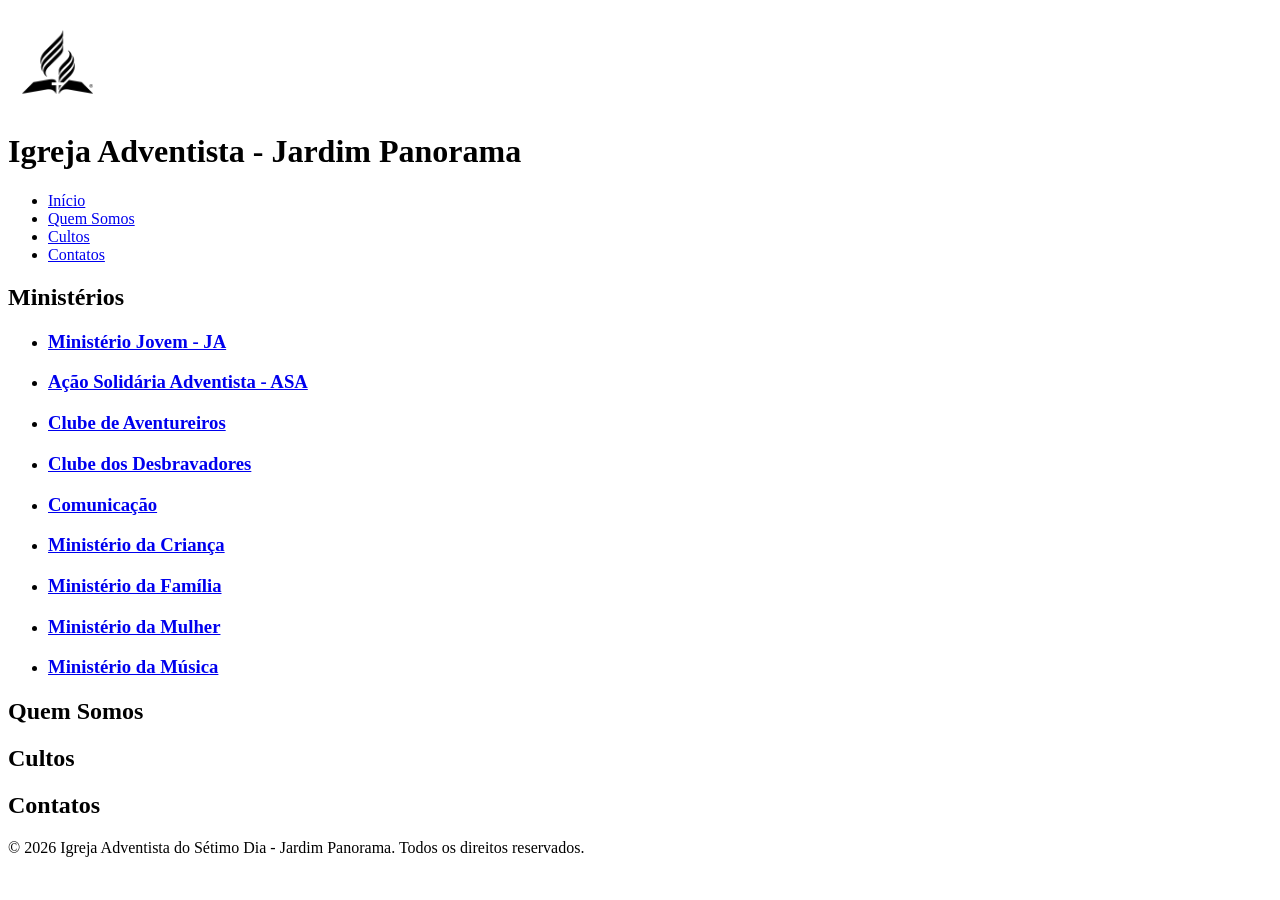
==== Inicio/index.html @ ad66a898 "criando uma nova cara pro site" ====
<!DOCTYPE html>
<html lang="pt-BR">

<head>
    <meta charset="UTF-8">
    <meta name="viewport" content="width=device-width, initial-scale=1.0">
    <title>IASD Jardim Panorama</title>
</head>

<body>
    <header>
        <div class="logo">
            <img src="img/logo/adventist-symbol--black.png" width="100" alt="logo-IASD">
        </div>
        <h1>Igreja Adventista - Jardim Panorama</h1>
        <nav>
            <ul>
                <li><a href="#inicio">Início</a></li>
                <li><a href="#quemsomos">Quem Somos</a></li>
                <li><a href="#cultos">Cultos</a></li>
                <li><a href="#contatos">Contatos</a></li>
            </ul>
        </nav>
    </header>
    <main>
        <section id="inicio">
            <h2>Ministérios</h2>
            <ul>
                <li>
                    <a href="jovens.html">
                        <h3>Ministério Jovem - JA</h3>
                    </a>
                </li>
                <li>
                    <a href="asa.html">
                        <h3>Ação Solidária Adventista - ASA</h3>
                    </a>
                </li>
                <li>
                    <a href="aventureiros.html">
                        <h3>Clube de Aventureiros</h3>
                    </a>
                </li>
                <li>
                    <a href="desbravadores.html">
                        <h3>Clube dos Desbravadores</h3>
                    </a>
                </li>
                <li>
                    <a href="comunicacao.html">
                        <h3>Comunicação</h3>
                    </a>
                </li>
                <li>
                    <a href="crianca.html">
                        <h3>Ministério da Criança</h3>
                    </a>
                </li>
                <li>
                    <a href="familia.html">
                        <h3>Ministério da Família</h3>
                    </a>
                </li>
                <li>
                    <a href="mulher.html">
                        <h3>Ministério da Mulher</h3>
                    </a>
                </li>
                <li>
                    <a href="musica.html">
                        <h3>Ministério da Música</h3>
                    </a>
                </li>
            </ul>
        </section>
        <section id="quemsomos">
            <h2>Quem Somos</h2>
        </section>
        <section id="cultos">
            <h2>Cultos</h2>
        </section>
        <section id="contatos">
            <h2>Contatos</h2>
        </section>
    </main>
    <footer>
        <p>&copy; 2026 Igreja Adventista do Sétimo Dia - Jardim Panorama. Todos os direitos reservados.</p>
    </footer>
</body>

</html>
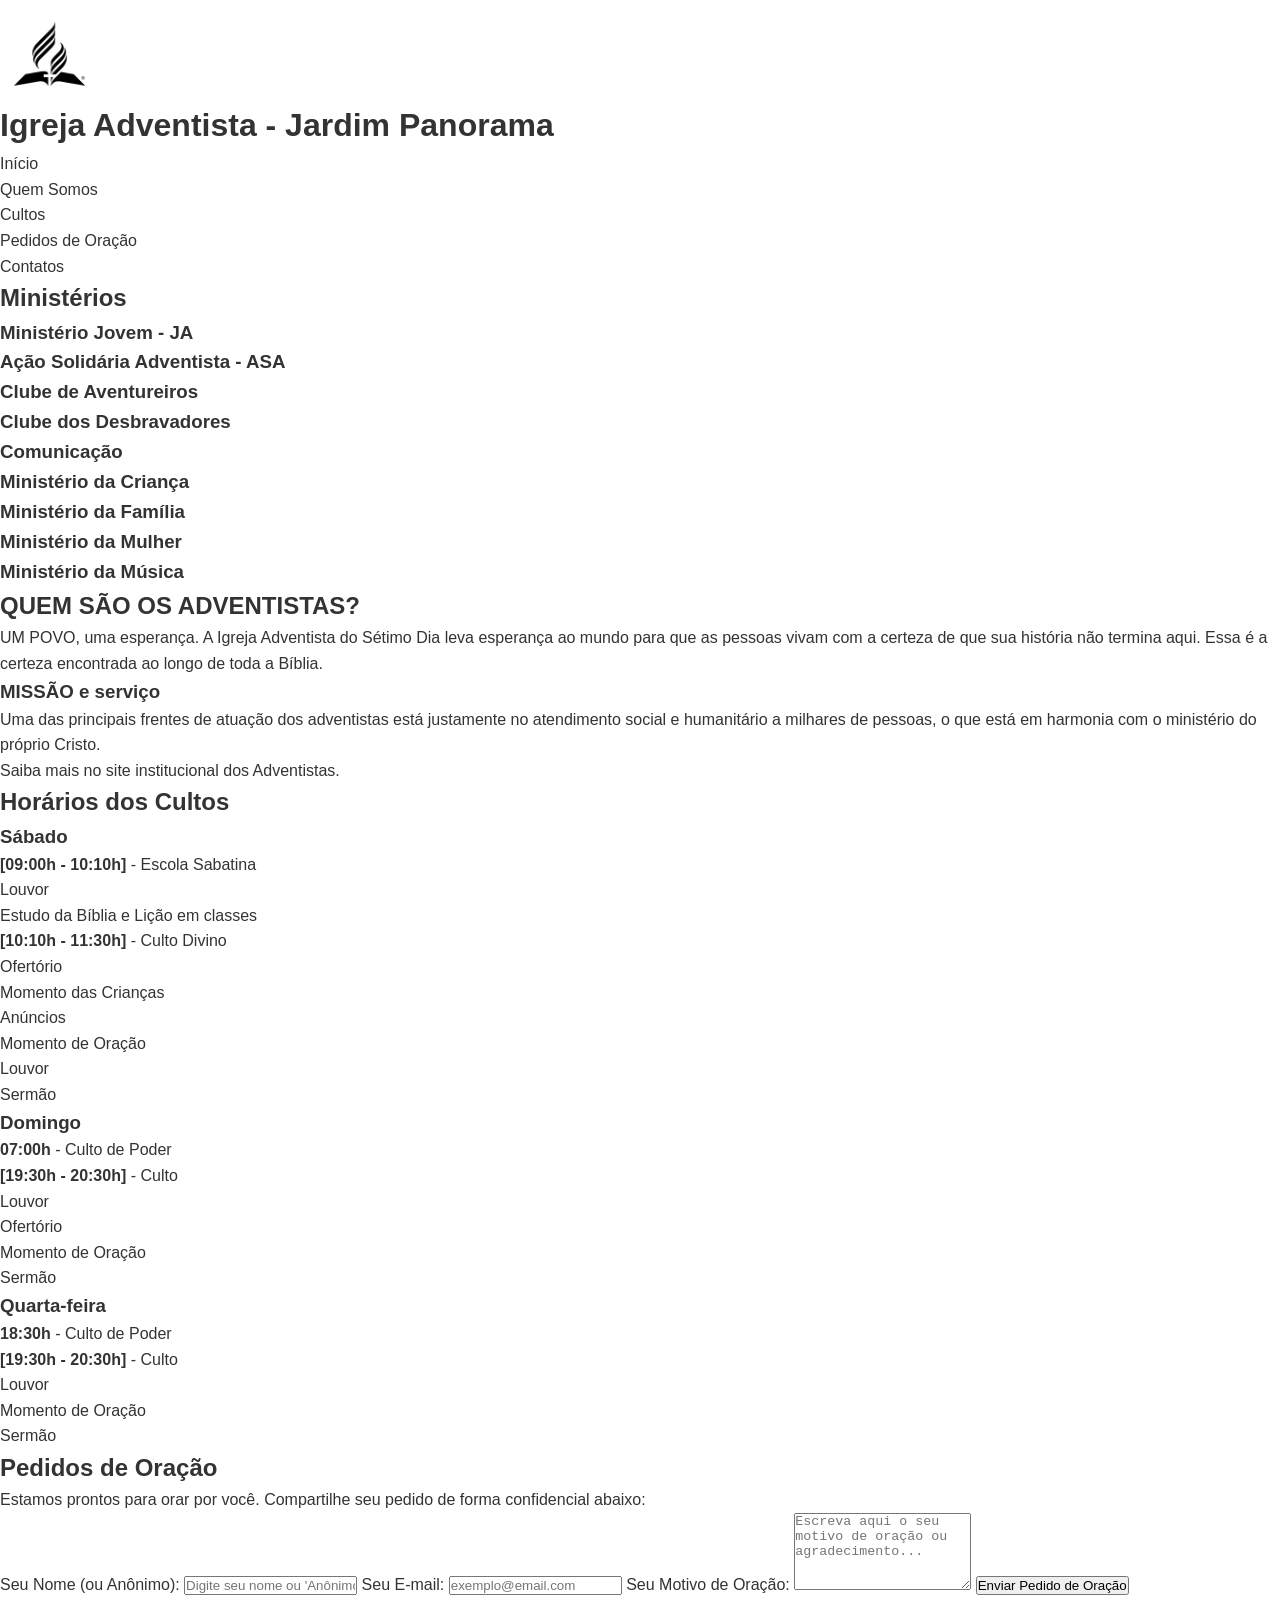
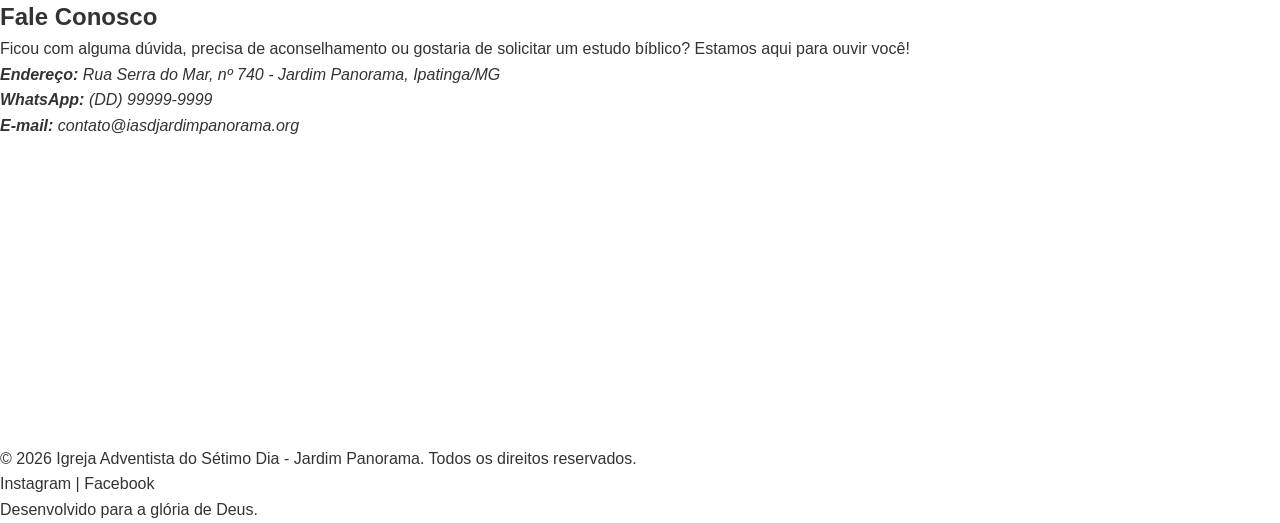
==== commit 73ad302b: "atualizando estrutura html e adicionando css" ====
--- a/Inicio/index.html
+++ b/Inicio/index.html
@@ -5,6 +5,8 @@
     <meta charset="UTF-8">
     <meta name="viewport" content="width=device-width, initial-scale=1.0">
     <title>IASD Jardim Panorama</title>
+
+    <link rel="stylesheet" href="style.css">
 </head>
 
 <body>
@@ -18,6 +20,7 @@
                 <li><a href="#inicio">Início</a></li>
                 <li><a href="#quemsomos">Quem Somos</a></li>
                 <li><a href="#cultos">Cultos</a></li>
+                <li><a href="#oracao">Pedidos de Oração</a></li>
                 <li><a href="#contatos">Contatos</a></li>
             </ul>
         </nav>
@@ -74,17 +77,98 @@
             </ul>
         </section>
         <section id="quemsomos">
-            <h2>Quem Somos</h2>
+            <h2>QUEM SÃO OS ADVENTISTAS?</h2>
+            <p>UM POVO, uma esperança. A Igreja Adventista do Sétimo Dia leva esperança ao mundo para que as pessoas vivam com a certeza de que sua história não termina aqui. Essa é a certeza encontrada ao longo de toda a Bíblia.</p>
+
+            <h3>MISSÃO e serviço</h3>
+            <p>Uma das principais frentes de atuação dos adventistas está justamente no atendimento social e humanitário a milhares de pessoas, o que está em harmonia com o ministério do próprio Cristo.</p>
+
+            <p>Saiba mais no <a href="https://institucional.adventistas.org/pt/" target="_blank" rel="external">site institucional dos Adventistas</a>.</p>
         </section>
         <section id="cultos">
-            <h2>Cultos</h2>
+            <h2>Horários dos Cultos</h2>
+            <div>
+                <article>
+                    <h3>Sábado</h3>
+                    <p><strong>[09:00h - 10:10h]</strong> - Escola Sabatina</p>
+                    <ul>
+                        <li>Louvor</li>
+                        <li>Estudo da Bíblia e Lição em classes</li>
+                    </ul>
+                    <p><strong>[10:10h - 11:30h]</strong> - Culto Divino</p>
+                    <ul>
+                        <li>Ofertório</li>
+                        <li>Momento das Crianças</li>
+                        <li>Anúncios</li>
+                        <li>Momento de Oração</li>
+                        <li>Louvor</li>
+                        <li>Sermão</li>
+                    </ul>
+                </article>
+
+                <article>
+                    <h3>Domingo</h3>
+                    <p><strong>07:00h</strong> - Culto de Poder</p>
+                    <p><strong>[19:30h - 20:30h]</strong> - Culto</p>
+                    <ul>
+                        <li>Louvor</li>
+                        <li>Ofertório</li>
+                        <li>Momento de Oração</li>
+                        <li>Sermão</li>
+                    </ul>
+                </article>
+
+                <article>
+                    <h3>Quarta-feira</h3>
+                    <p><strong>18:30h</strong> - Culto de Poder</p>
+                    <p><strong>[19:30h - 20:30h]</strong> - Culto</p>
+                    <ul>
+                        <li>Louvor</li>
+                        <li>Momento de Oração</li>
+                        <li>Sermão</li>
+                    </ul>
+                </article>
+            </div>
+        </section>
+        <section id="oracao">
+            <h2>Pedidos de Oração</h2>
+            <p>Estamos prontos para orar por você. Compartilhe seu pedido de forma confidencial abaixo:</p>
+
+            <form action="#" method="POST">
+                <label for="txtnome-oracao">Seu Nome (ou Anônimo):</label>
+                <input type="text" id="txtnome-oracao" name="nome_oracao" placeholder="Digite seu nome ou 'Anônimo'" required minlength="3">
+
+                <label for="txtemail-oracao">Seu E-mail:</label>
+                <input type="email" id="txtemail-oracao" name="email_oracao" placeholder="exemplo@email.com" required>
+
+                <label for="txtpedido-oracao">Seu Motivo de Oração:</label>
+                <textarea id="txtpedido-oracao" name="pedido_oracao" rows="5" placeholder="Escreva aqui o seu motivo de oração ou agradecimento..." required minlength="10" maxlength="600"></textarea>
+
+                <button type="submit">Enviar Pedido de Oração</button>
+            </form>
         </section>
         <section id="contatos">
-            <h2>Contatos</h2>
+            <h2>Fale Conosco</h2>
+            <p>Ficou com alguma dúvida, precisa de aconselhamento ou gostaria de solicitar um estudo bíblico? Estamos aqui para ouvir você!</p>
+
+            <address>
+                <p><strong>Endereço:</strong> Rua Serra do Mar, nº 740 - Jardim Panorama, Ipatinga/MG</p>
+                <p><strong>WhatsApp:</strong> <a href="https://wa.me/55DD999999999" target="_blank" rel="external">(DD) 99999-9999</a></p>
+                <p><strong>E-mail:</strong> <a href="mailto:contato@iasdjardimpanorama.org">contato@iasdjardimpanorama.org</a></p>
+            </address>
+
+            <iframe src="https://www.google.com/maps/embed?pb=!1m18!1m12!1m3!1d3110.324055935478!2d-42.538182299999995!3d-19.465141799999998!2m3!1f0!2f0!3f0!3m2!1i1024!2i768!4f13.1!3m3!1m2!1s0xb00030f2622ef1%3A0x47d5bcfa7929675f!2sR.%20Serra%20do%20Mar%2C%20740%20-%20Jardim%20Panorama%2C%20Ipatinga%20-%20MG%2C%2035164-238!5e1!3m2!1spt-BR!2sbr!4v1780617467618!5m2!1spt-BR!2sbr" width="100%" height="300" style="border:0;" allowfullscreen="" loading="lazy" referrerpolicy="no-referrer-when-downgrade"></iframe>
         </section>
     </main>
     <footer>
         <p>&copy; 2026 Igreja Adventista do Sétimo Dia - Jardim Panorama. Todos os direitos reservados.</p>
+        
+        <div class="redes-sociais-footer">
+            <a href="https://www.instagram.com/jardimpanoramaiasd?utm_source=ig_web_button_share_sheet&igsh=ZDNlZDc0MzIxNw==" target="_blank" rel="external">Instagram</a> | 
+            <a href="https://www.facebook.com/share/1EHcf79icA/" target="_blank" rel="external">Facebook</a>
+        </div>
+
+        <p class="creditos">Desenvolvido para a glória de Deus.</p>
     </footer>
 </body>
 
--- a/Inicio/style.css
+++ b/Inicio/style.css
@@ -0,0 +1,40 @@
+
+/* reset global e config base */
+
+/* O asterisco (*) seleciona TODOS os elementos da página */
+* {
+    margin: 0; /* Tira todas as margens externas padrão */
+    padding: 0; /* Tira todos os espaçamentos internos padrão */
+    box-sizing: border-box; /* A regra mágica do CSS moderno */
+}
+
+/* Configuração base do corpo da página */
+body {
+    /* Define uma fonte limpa e sem serifa padrão*/
+    font-family: Arial, Helvetica, sans-serif; 
+    
+    /* Espaçamento agradável entre as linhas de texto para facilitar a leitura */
+    line-height: 1.6; 
+    
+    /* Cor de fundo padrão (branco) e cor do texto (cinza escuro, mais suave que o preto puro) */
+    background-color: #ffffff;
+    color: #333333;
+}
+
+/* Garante que nenhuma imagem vaze para fora da tela no celular */
+img {
+    max-width: 100%;
+    height: auto;
+    display: block;
+}
+
+/* Tira o sublinhado feio padrão dos links e define a cor herdada */
+a {
+    text-decoration: none;
+    color: inherit;
+}
+
+/* Tira as bolinhas padrão das listas que vamos usar como menus ou botões */
+ul {
+    list-style: none;
+}
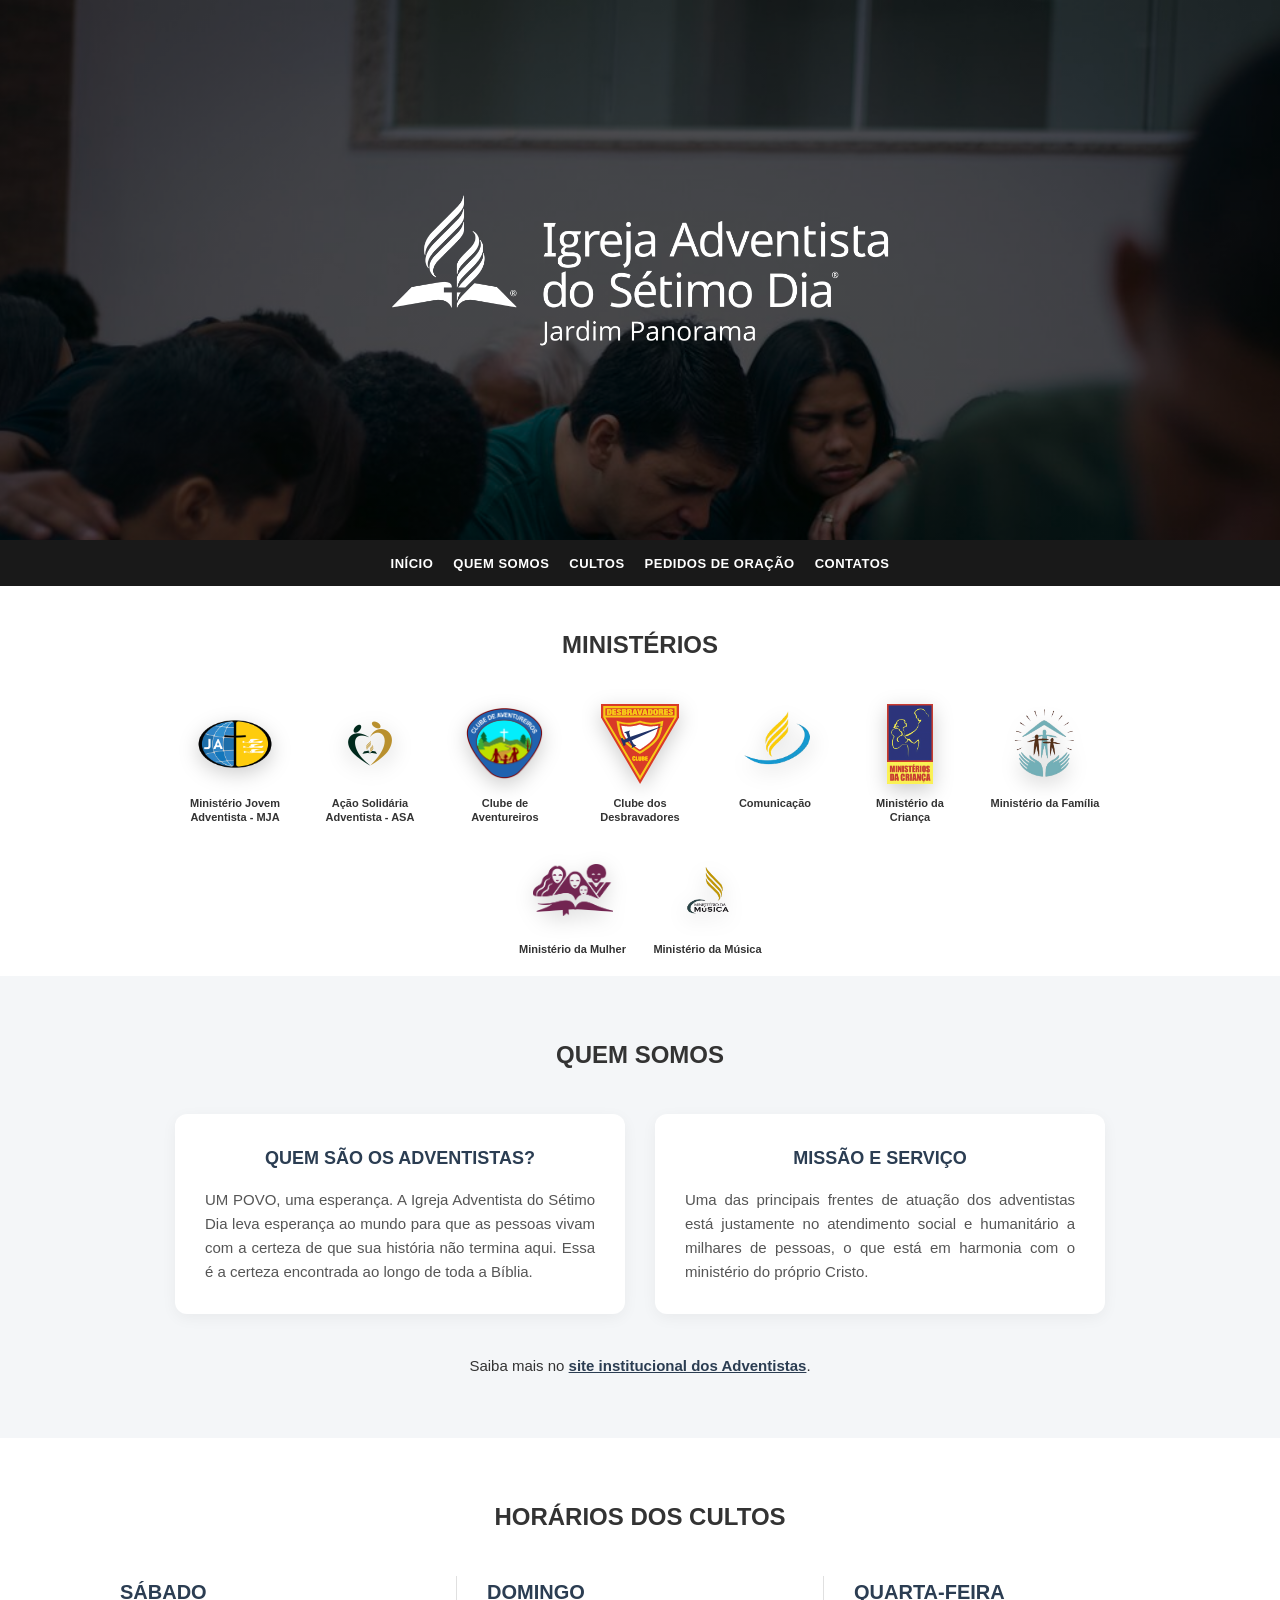
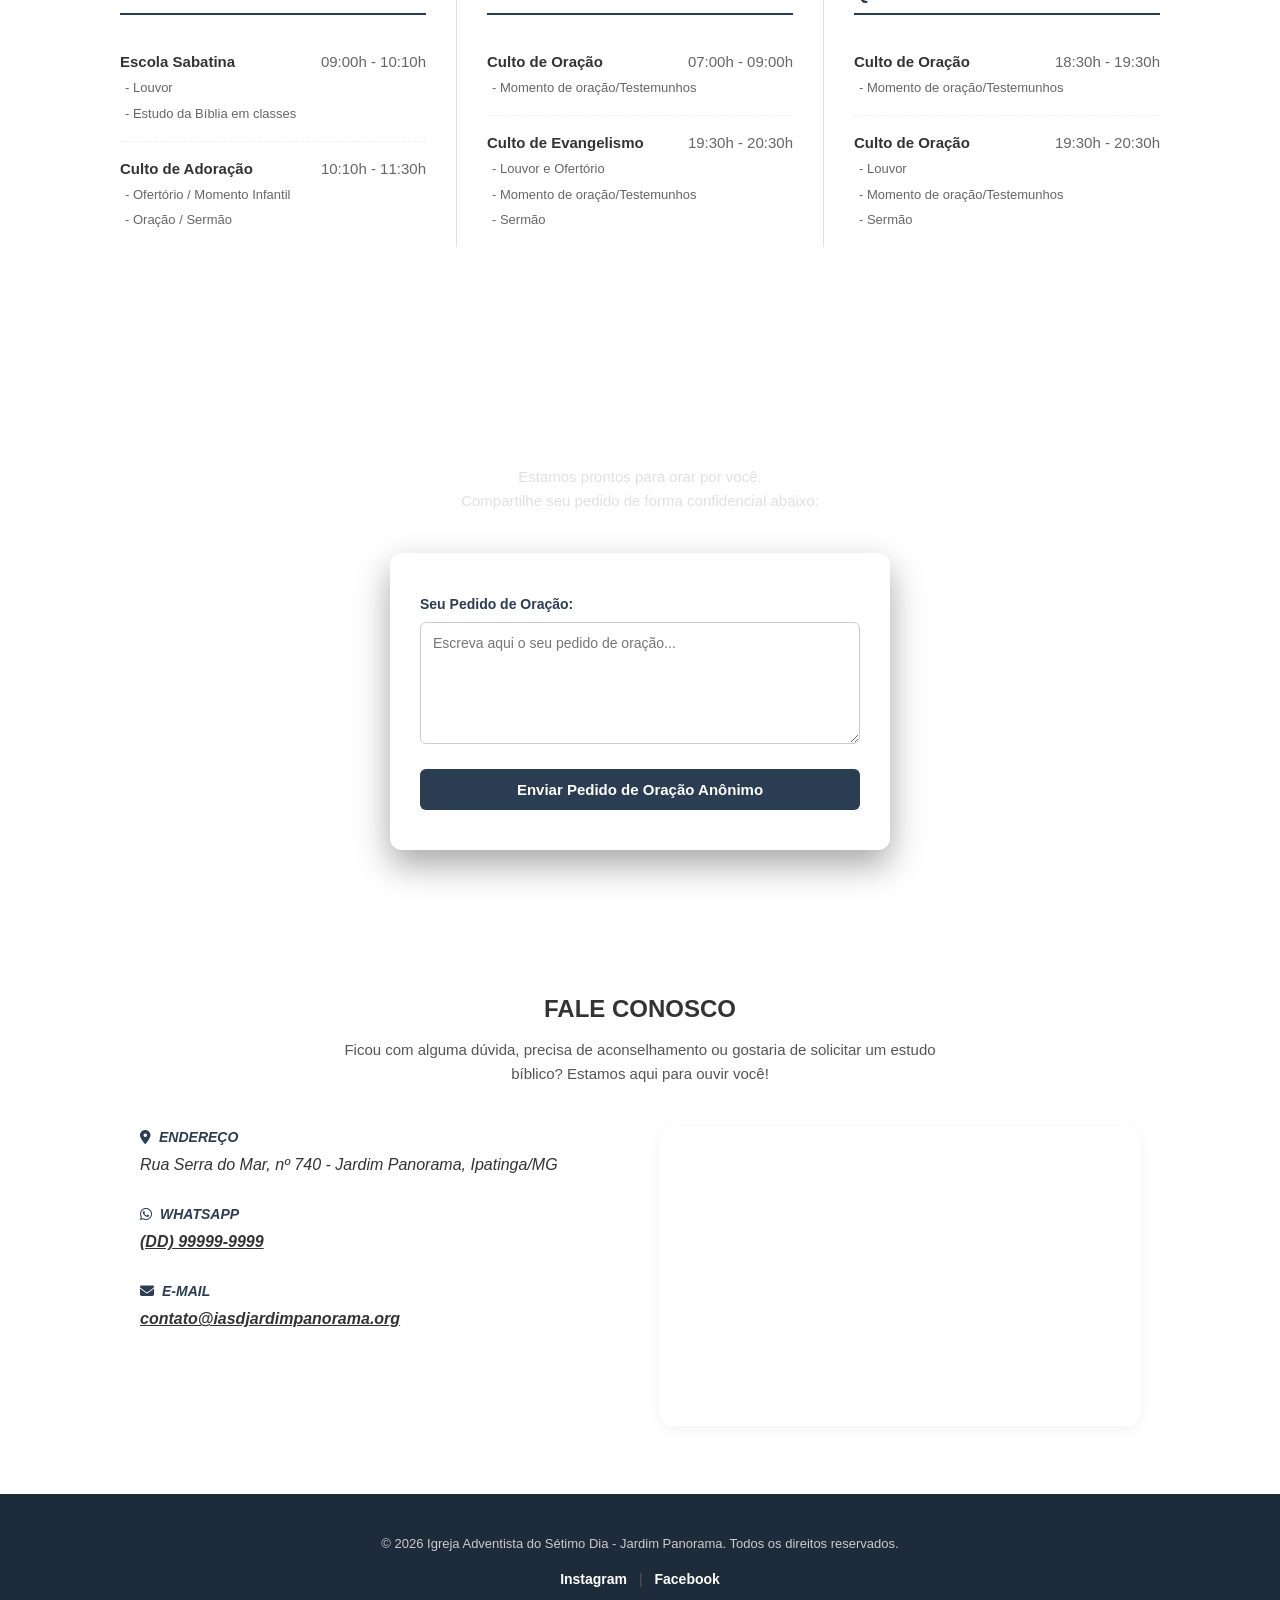
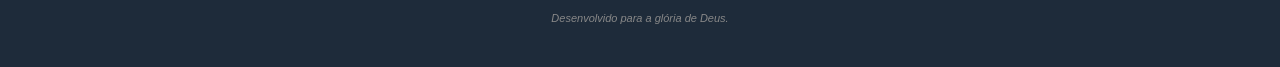
==== commit d34ddcde: "Finalizando pagina inicial" ====
--- a/Inicio/index.html
+++ b/Inicio/index.html
@@ -5,163 +5,249 @@
     <meta charset="UTF-8">
     <meta name="viewport" content="width=device-width, initial-scale=1.0">
     <title>IASD Jardim Panorama</title>
-
+    <link rel="icon" type="image/x-icon" href="img/logo/favicon.ico">
+
+    <link rel="stylesheet" href="https://cdnjs.cloudflare.com/ajax/libs/font-awesome/6.5.1/css/all.min.css">
+    
     <link rel="stylesheet" href="style.css">
 </head>
 
 <body>
     <header>
         <div class="logo">
-            <img src="img/logo/adventist-symbol--black.png" width="100" alt="logo-IASD">
+            <img src="img/logo/logo.png" width="500" alt="logo-IASD">
         </div>
-        <h1>Igreja Adventista - Jardim Panorama</h1>
-        <nav>
-            <ul>
-                <li><a href="#inicio">Início</a></li>
-                <li><a href="#quemsomos">Quem Somos</a></li>
-                <li><a href="#cultos">Cultos</a></li>
-                <li><a href="#oracao">Pedidos de Oração</a></li>
-                <li><a href="#contatos">Contatos</a></li>
-            </ul>
-        </nav>
+        <!-- <h1>Igreja Adventista - Jardim Panorama</h1> -->
     </header>
+
+    <nav>
+        <ul>
+            <li><a href="#inicio">Início</a></li>
+            <li><a href="#quemsomos">Quem Somos</a></li>
+            <li><a href="#cultos">Cultos</a></li>
+            <li><a href="#oracao">Pedidos de Oração</a></li>
+            <li><a href="#contatos">Contatos</a></li>
+        </ul>
+    </nav>
+
     <main>
         <section id="inicio">
             <h2>Ministérios</h2>
             <ul>
                 <li>
-                    <a href="jovens.html">
-                        <h3>Ministério Jovem - JA</h3>
-                    </a>
-                </li>
-                <li>
-                    <a href="asa.html">
+                    <a href="emBreve.html">
+                        <img src="img/botoes/JA.png" alt="MJA">
+                        <h3>Ministério Jovem Adventista - MJA</h3>
+                    </a>
+                </li>
+                <li>
+                    <a href="emBreve.html">
+                        <img src="img/botoes/ASA.png" alt="ASA">
                         <h3>Ação Solidária Adventista - ASA</h3>
                     </a>
                 </li>
                 <li>
-                    <a href="aventureiros.html">
+                    <a href="emBreve.html">
+                        <img src="img/botoes/AVT.png" alt="Clube de Aventureiros">
                         <h3>Clube de Aventureiros</h3>
                     </a>
                 </li>
                 <li>
-                    <a href="desbravadores.html">
+                    <a href="emBreve.html">
+                        <img src="img/botoes/DBV.svg" alt="Clube dos Desbravadores">
                         <h3>Clube dos Desbravadores</h3>
                     </a>
                 </li>
                 <li>
-                    <a href="comunicacao.html">
+                    <a href="emBreve.html">
+                        <img src="img/botoes/cominicacao.png" alt="Comunicação">
                         <h3>Comunicação</h3>
                     </a>
                 </li>
                 <li>
-                    <a href="crianca.html">
+                    <a href="emBreve.html">
+                        <img src="img/botoes/MC.jpg" alt="Ministério da Criança">
                         <h3>Ministério da Criança</h3>
                     </a>
                 </li>
                 <li>
-                    <a href="familia.html">
+                    <a href="emBreve.html">
+                        <img src="img/botoes/logo-familia.png" alt="Ministério da Família">
                         <h3>Ministério da Família</h3>
                     </a>
                 </li>
                 <li>
-                    <a href="mulher.html">
+                    <a href="emBreve.html">
+                        <img src="img/botoes/MM.png" alt="Ministério da Mulher">
                         <h3>Ministério da Mulher</h3>
                     </a>
                 </li>
                 <li>
-                    <a href="musica.html">
+                    <a href="emBreve.html">
+                        <img src="img/botoes/MMu.png" alt="Ministério da Música">
                         <h3>Ministério da Música</h3>
                     </a>
                 </li>
             </ul>
         </section>
+
         <section id="quemsomos">
-            <h2>QUEM SÃO OS ADVENTISTAS?</h2>
-            <p>UM POVO, uma esperança. A Igreja Adventista do Sétimo Dia leva esperança ao mundo para que as pessoas vivam com a certeza de que sua história não termina aqui. Essa é a certeza encontrada ao longo de toda a Bíblia.</p>
-
-            <h3>MISSÃO e serviço</h3>
-            <p>Uma das principais frentes de atuação dos adventistas está justamente no atendimento social e humanitário a milhares de pessoas, o que está em harmonia com o ministério do próprio Cristo.</p>
-
-            <p>Saiba mais no <a href="https://institucional.adventistas.org/pt/" target="_blank" rel="external">site institucional dos Adventistas</a>.</p>
-        </section>
+            <h2>Quem Somos</h2>
+            
+            <div class="container-cards">
+                <article class="card">
+                    <h3>QUEM SÃO OS ADVENTISTAS?</h3>
+                    <p>UM POVO, uma esperança. A Igreja Adventista do Sétimo Dia leva esperança ao mundo para que as pessoas vivam com a certeza de que sua história não termina aqui. Essa é a certeza encontrada ao longo de toda a Bíblia.</p>
+                </article>
+
+                <article class="card">
+                    <h3>MISSÃO E SERVIÇO</h3>
+                    <p>Uma das principais frentes de atuação dos adventistas está justamente no atendimento social e humanitário a milhares de pessoas, o que está em harmonia com o ministério do próprio Cristo.</p>
+                </article>
+            </div>
+
+            <p class="link-saber-mais">Saiba mais no <a href="https://institucional.adventistas.org/pt/" target="_blank" rel="external">site institucional dos Adventistas</a>.</p>
+        </section>
+
         <section id="cultos">
             <h2>Horários dos Cultos</h2>
-            <div>
-                <article>
+            <div class="grade-cultos">
+                
+                <article class="dia-culto">
                     <h3>Sábado</h3>
-                    <p><strong>[09:00h - 10:10h]</strong> - Escola Sabatina</p>
-                    <ul>
-                        <li>Louvor</li>
-                        <li>Estudo da Bíblia e Lição em classes</li>
-                    </ul>
-                    <p><strong>[10:10h - 11:30h]</strong> - Culto Divino</p>
-                    <ul>
-                        <li>Ofertório</li>
-                        <li>Momento das Crianças</li>
-                        <li>Anúncios</li>
-                        <li>Momento de Oração</li>
-                        <li>Louvor</li>
-                        <li>Sermão</li>
-                    </ul>
-                </article>
-
-                <article>
+                    <table>
+                        <tr class="linha-topo">
+                            <td><strong>Escola Sabatina</strong></td>
+                            <td class="txt-hora">09:00h - 10:10h</td>
+                        </tr>
+                        <tr class="linha-lista">
+                            <td colspan="2">
+                                <span class="detalhe">- Louvor</span><br>
+                                <span class="detalhe">- Estudo da Bíblia em classes</span>
+                            </td>
+                        </tr>
+
+                        <tr class="linha-topo">
+                            <td><strong>Culto de Adoração</strong></td>
+                            <td class="txt-hora">10:10h - 11:30h</td>
+                        </tr>
+                        <tr class="linha-lista">
+                            <td colspan="2">
+                                <span class="detalhe">- Ofertório / Momento Infantil</span><br>
+                                <span class="detalhe">- Oração / Sermão</span>
+                            </td>
+                        </tr>
+                    </table>
+                </article>
+
+                <article class="dia-culto">
                     <h3>Domingo</h3>
-                    <p><strong>07:00h</strong> - Culto de Poder</p>
-                    <p><strong>[19:30h - 20:30h]</strong> - Culto</p>
-                    <ul>
-                        <li>Louvor</li>
-                        <li>Ofertório</li>
-                        <li>Momento de Oração</li>
-                        <li>Sermão</li>
-                    </ul>
-                </article>
-
-                <article>
+                    <table>
+                        <tr class="linha-topo">
+                            <td><strong>Culto de Oração</strong></td>
+                            <td class="txt-hora">07:00h - 09:00h</td>
+                        </tr>
+                        <tr class="linha-lista">
+                            <td colspan="2">
+                                <span class="detalhe">- Momento de oração/Testemunhos</span>
+                            </td>
+                        </tr>
+
+                        <tr class="linha-topo">
+                            <td><strong>Culto de Evangelismo</strong></td>
+                            <td class="txt-hora">19:30h - 20:30h</td>
+                        </tr>
+                        <tr class="linha-lista">
+                            <td colspan="2">
+                                <span class="detalhe">- Louvor e Ofertório</span><br>
+                                <span class="detalhe">- Momento de oração/Testemunhos</span><br>
+                                <span class="detalhe">- Sermão</span>
+                            </td>
+                        </tr>
+                    </table>
+                </article>
+
+                <article class="dia-culto">
                     <h3>Quarta-feira</h3>
-                    <p><strong>18:30h</strong> - Culto de Poder</p>
-                    <p><strong>[19:30h - 20:30h]</strong> - Culto</p>
-                    <ul>
-                        <li>Louvor</li>
-                        <li>Momento de Oração</li>
-                        <li>Sermão</li>
-                    </ul>
-                </article>
+                    <table>
+                        <tr class="linha-topo">
+                            <td><strong>Culto de Oração</strong></td>
+                            <td class="txt-hora">18:30h - 19:30h</td>
+                        </tr>
+                        <tr class="linha-lista">
+                            <td colspan="2">
+                                <span class="detalhe">- Momento de oração/Testemunhos</span>
+                            </td>
+                        </tr>
+
+                        <tr class="linha-topo">
+                            <td><strong>Culto de Oração</strong></td>
+                            <td class="txt-hora">19:30h - 20:30h</td>
+                        </tr>
+                        <tr class="linha-lista">
+                            <td colspan="2">
+                                <span class="detalhe">- Louvor</span><br>
+                                <span class="detalhe">- Momento de oração/Testemunhos</span><br>
+                                <span class="detalhe">- Sermão</span>
+                            </td>
+                        </tr>
+                    </table>
+                </article>
+
             </div>
         </section>
+
         <section id="oracao">
             <h2>Pedidos de Oração</h2>
-            <p>Estamos prontos para orar por você. Compartilhe seu pedido de forma confidencial abaixo:</p>
-
-            <form action="#" method="POST">
-                <label for="txtnome-oracao">Seu Nome (ou Anônimo):</label>
-                <input type="text" id="txtnome-oracao" name="nome_oracao" placeholder="Digite seu nome ou 'Anônimo'" required minlength="3">
-
-                <label for="txtemail-oracao">Seu E-mail:</label>
-                <input type="email" id="txtemail-oracao" name="email_oracao" placeholder="exemplo@email.com" required>
-
-                <label for="txtpedido-oracao">Seu Motivo de Oração:</label>
-                <textarea id="txtpedido-oracao" name="pedido_oracao" rows="5" placeholder="Escreva aqui o seu motivo de oração ou agradecimento..." required minlength="10" maxlength="600"></textarea>
-
-                <button type="submit">Enviar Pedido de Oração</button>
+            <p>Estamos prontos para orar por você. 
+                <br>Compartilhe seu pedido de forma confidencial abaixo:<p>
+
+            <form action="https://formspree.io/f/seu_codigo_aqui" method="POST">
+                
+                <input type="hidden" name="_subject" value="Novo Pedido de Oração - IASD Jardim Panorama">
+
+                <label for="txtpedido-oracao">Seu Pedido de Oração:</label>
+                <textarea id="txtpedido-oracao" name="pedido_oracao" rows="6" placeholder="Escreva aqui o seu pedido de oração..." required minlength="10" maxlength="1000"></textarea>
+
+                <button type="submit">Enviar Pedido de Oração Anônimo</button>
             </form>
         </section>
+
         <section id="contatos">
             <h2>Fale Conosco</h2>
-            <p>Ficou com alguma dúvida, precisa de aconselhamento ou gostaria de solicitar um estudo bíblico? Estamos aqui para ouvir você!</p>
-
-            <address>
-                <p><strong>Endereço:</strong> Rua Serra do Mar, nº 740 - Jardim Panorama, Ipatinga/MG</p>
-                <p><strong>WhatsApp:</strong> <a href="https://wa.me/55DD999999999" target="_blank" rel="external">(DD) 99999-9999</a></p>
-                <p><strong>E-mail:</strong> <a href="mailto:contato@iasdjardimpanorama.org">contato@iasdjardimpanorama.org</a></p>
-            </address>
-
-            <iframe src="https://www.google.com/maps/embed?pb=!1m18!1m12!1m3!1d3110.324055935478!2d-42.538182299999995!3d-19.465141799999998!2m3!1f0!2f0!3f0!3m2!1i1024!2i768!4f13.1!3m3!1m2!1s0xb00030f2622ef1%3A0x47d5bcfa7929675f!2sR.%20Serra%20do%20Mar%2C%20740%20-%20Jardim%20Panorama%2C%20Ipatinga%20-%20MG%2C%2035164-238!5e1!3m2!1spt-BR!2sbr!4v1780617467618!5m2!1spt-BR!2sbr" width="100%" height="300" style="border:0;" allowfullscreen="" loading="lazy" referrerpolicy="no-referrer-when-downgrade"></iframe>
+            <p class="intro-contatos">Ficou com alguma dúvida, precisa de aconselhamento ou gostaria de solicitar um estudo bíblico? Estamos aqui para ouvir você!</p>
+
+            <div class="bloco-contatos">
+                
+                <div class="info-contatos">
+                    <address>
+                        <div class="item-contato">
+                            <strong><i class="fa-solid fa-location-dot"></i> Endereço</strong>
+                            <p>Rua Serra do Mar, nº 740 - Jardim Panorama, Ipatinga/MG</p>
+                        </div>
+                        
+                        <div class="item-contato">
+                            <strong><i class="fa-brands fa-whatsapp"></i> WhatsApp</strong>
+                            <p><a href="https://wa.me/55DD999999999" target="_blank" rel="external">(DD) 99999-9999</a></p>
+                        </div>
+
+                        <div class="item-contato">
+                            <strong><i class="fa-solid fa-envelope"></i> E-mail</strong>
+                            <p><a href="mailto:contato@iasdjardimpanorama.org">contato@iasdjardimpanorama.org</a></p>
+                        </div>
+                    </address>
+                </div>
+
+                <div class="mapa-contatos">
+                    <iframe src="https://www.google.com/maps/embed?pb=!1m18!1m12!1m3!1d3110.324055935478!2d-42.538182299999995!3d-19.465141799999998!2m3!1f0!2f0!3f0!3m2!1i1024!2i768!4f13.1!3m3!1m2!1s0xb00030f2622ef1%3A0x47d5bcfa7929675f!2sR.%20Serra%20do%20Mar%2C%20740%20-%20Jardim%20Panorama%2C%20Ipatinga%20-%20MG%2C%2035164-238!5e1!3m2!1spt-BR!2sbr!4v1780617467618!5m2!1spt-BR!2sbr" width="100%" height="300" style="border:0;" allowfullscreen="" loading="lazy" referrerpolicy="no-referrer-when-downgrade"></iframe>
+                </div>
+
+            </div>
         </section>
     </main>
+
     <footer>
-        <p>&copy; 2026 Igreja Adventista do Sétimo Dia - Jardim Panorama. Todos os direitos reservados.</p>
+        <p>© 2026 Igreja Adventista do Sétimo Dia - Jardim Panorama. Todos os direitos reservados.</p>
         
         <div class="redes-sociais-footer">
             <a href="https://www.instagram.com/jardimpanoramaiasd?utm_source=ig_web_button_share_sheet&igsh=ZDNlZDc0MzIxNw==" target="_blank" rel="external">Instagram</a> | 
--- a/Inicio/style.css
+++ b/Inicio/style.css
@@ -1,21 +1,34 @@
-
-/* reset global e config base */
-
+/* ----reset global e config base---- */
 /* O asterisco (*) seleciona TODOS os elementos da página */
 * {
-    margin: 0; /* Tira todas as margens externas padrão */
-    padding: 0; /* Tira todos os espaçamentos internos padrão */
-    box-sizing: border-box; /* A regra mágica do CSS moderno */
+    margin: 0;
+    /* Tira todas as margens externas padrão */
+    padding: 0;
+    /* Tira todos os espaçamentos internos padrão */
+    box-sizing: border-box;
+    /* A regra mágica do CSS moderno */
+}
+
+/* configuracao para o scroll da pagina */
+html {
+    scroll-behavior: smooth;
+    /* faz a pagina rolar suavemente ao clicar nos links */
+}
+
+/* ajuste para a ancora nao sumir atras do menu */
+section {
+    scroll-margin-top: 60px;
+    /* cria uma folga para a secao parar exatamente abaixo do menu */
 }
 
 /* Configuração base do corpo da página */
 body {
     /* Define uma fonte limpa e sem serifa padrão*/
-    font-family: Arial, Helvetica, sans-serif; 
-    
+    font-family: Arial, Helvetica, sans-serif;
+
     /* Espaçamento agradável entre as linhas de texto para facilitar a leitura */
-    line-height: 1.6; 
-    
+    line-height: 1.6;
+
     /* Cor de fundo padrão (branco) e cor do texto (cinza escuro, mais suave que o preto puro) */
     background-color: #ffffff;
     color: #333333;
@@ -37,4 +50,523 @@
 /* Tira as bolinhas padrão das listas que vamos usar como menus ou botões */
 ul {
     list-style: none;
+}
+
+/* ----cabeçalho(Parallax)---- */
+header {
+    /* adicionado o linear-gradient para dar o mesmo efeito escurecido do formulario */
+    background-image: linear-gradient(rgba(0, 0, 0, 0.65), rgba(0, 0, 0, 0.65)), url('img/fundo/55304225571_1c8d7f2973_b.jpg');
+
+    background-size: cover;
+    /* Faz a foto esticar para cobrir todo o espaço sem achatar */
+    background-position: center 80%;
+    /* Centralizado na horizontal, colado no topo na vertical */
+
+    background-attachment: fixed;
+    /* fundo fixo */
+
+    /* Altura e Layout */
+    min-height: 60vh;
+    /* Faz o cabeçalho ocupar pelo menos 60% da altura da tela */
+    display: flex;
+    /* Começa a preparar para alinhar o logo e o menu */
+    flex-direction: column;
+    /* Coloca os itens em pé (logo em cima, menu embaixo) */
+    align-items: center;
+    /* Centraliza tudo no meio da tela */
+    justify-content: center;
+    /* Centraliza no meio verticalmente também */
+
+    /*Cor do texto */
+    color: white;
+}
+
+/* Cobrindo a imagem */
+main {
+    /* O fundo sólido*/
+    background-color: #ffffff;
+
+    /* Garante que o conteúdo fique uma camada acima do cabeçalho */
+    position: relative;
+    z-index: 10;
+}
+
+/* ----menu de navegacao horizontal, menor e colante---- */
+nav {
+    position: sticky; /* fica onde esta e congela no topo quando o scroll chega nele */
+    top: 0; /* trava no topo absoluto quando ativado */
+    width: 100%;
+    background-color: rgba(0, 0, 0, 0.90); /* fundo escuro confortavel */
+    padding: 10px 0; /* padding reduzido para o menu ficar bem menor */
+    z-index: 100; /* garante que fique por cima de tudo ao rolar */
+}
+
+/* alinhamento dos links */
+nav ul {
+    display: flex;
+    justify-content: center;
+    gap: 20px; /* espacamento menor entre as opcoes */
+}
+
+/* estilo dos links do menu */
+nav a {
+    font-size: 13px; /* fonte menor para ficar discreto */
+    font-weight: bold;
+    text-transform: uppercase;
+    letter-spacing: 0.5px;
+    color: #ffffff; /* garante que o texto do menu seja branco */
+    transition: color 0.2s;
+}
+
+/* efeito de passar o mouse */
+nav a:hover {
+    color: #d4af37; /* dourado padrao da igreja */
+}
+
+/* ----secao de ministerios - botoes de imagem com sombra de contorno---- */
+/* centraliza o titulo da secao e da um espacamento */
+#inicio h2 {
+    text-align: center;
+    margin: 40px 0 20px 0;
+    text-transform: uppercase;
+    font-size: 24px;
+}
+
+/* organiza os blocos de ministerios lado a lado */
+#inicio ul {
+    display: flex;
+    flex-wrap: wrap; 
+    justify-content: center; 
+    gap: 25px; 
+    padding: 20px;
+    max-width: 1000px; 
+    margin: 0 auto; 
+}
+
+/* largura para o texto alinhar perfeitamente abaixo da imagem */
+#inicio li {
+    width: 110px; 
+    text-align: center;
+}
+
+/* empilha a imagem e o texto em pe */
+#inicio li a {
+    display: flex;
+    flex-direction: column;
+    align-items: center;
+    color: inherit;
+}
+
+/* a propria imagem solta vira o botao com sombra no formato dela */
+#inicio li a img {
+    width: 80px; 
+    height: 80px;
+    object-fit: contain; /* mantem o formato original do logo sem achatar */
+    margin-bottom: 12px;
+    
+    /* a magica do contorno: drop-shadow segue o desenho real da imagem e nao um quadrado */
+    filter: drop-shadow(0px 6px 10px rgba(0, 0, 0, 0.20)); 
+    transition: transform 0.2s, filter 0.2s; 
+}
+
+/* efeito ao passar o mouse por cima */
+#inicio li a:hover img {
+    transform: scale(1.08); /* a imagem cresce suavemente */
+    
+    /* aumenta a sombra acompanhando o contorno e dando profundidade */
+    filter: drop-shadow(0px 12px 18px rgba(0, 0, 0, 0.35)); 
+}
+
+/* estilo do texto logo abaixo da imagem */
+#inicio h3 {
+    font-size: 11px;
+    font-weight: bold;
+    color: #333333;
+    line-height: 1.3;
+}
+
+/* ----secao quem somos - centralizada e com cards---- */
+/* centraliza o conteudo da secao inteira */
+#quemsomos {
+    display: flex;
+    flex-direction: column;
+    align-items: center;
+    text-align: center;
+    padding: 60px 20px;
+    background-color: #f4f6f8; /* um fundo cinza bem claro para o card branco destacar */
+}
+
+#quemsomos h2 {
+    margin-bottom: 40px;
+    text-transform: uppercase;
+    font-size: 24px;
+}
+
+/* container para alinhar os cards lado a lado ou em pé */
+.container-cards {
+    display: flex;
+    flex-wrap: wrap;
+    justify-content: center;
+    gap: 30px;
+    max-width: 1000px;
+    width: 100%;
+    margin-bottom: 30px;
+}
+
+/* o estilo do card (o efeito que o bootstrap daria) */
+.card {
+    background-color: #ffffff; /* fundo branco do card */
+    padding: 30px;
+    border-radius: 12px; /* bordas arredondadas elegantes */
+    box-shadow: 0 4px 15px rgba(0, 0, 0, 0.05); /* uma sombra bem suave para dar profundidade */
+    flex: 1;
+    min-width: 280px; /* garante que o card nao esmague em telas menores */
+    max-width: 450px; /* limita o tamanho maximo de cada card */
+    display: flex;
+    flex-direction: column;
+    gap: 15px; /* espaco entre o h3 e o p dentro do card */
+}
+
+.card h3 {
+    font-size: 18px;
+    color: #2b3d52; /* usa o mesmo azul dos seus botoes para criar identidade */
+    text-transform: uppercase;
+}
+
+.card p {
+    font-size: 15px;
+    color: #555555;
+    text-align: justify; /* deixa o texto do bloco alinhado e elegante */
+}
+
+/* estilo para o link externo que ficou embaixo dos cards */
+.link-saber-mais {
+    font-size: 15px;
+    margin-top: 10px;
+}
+
+.link-saber-mais a {
+    color: #2b3d52;
+    font-weight: bold;
+    text-decoration: underline; /* deixa o sublinhado apenas neste link de texto */
+}
+
+.link-saber-mais a:hover {
+    color: #d4af37; /* muda para dourado ao passar o mouse */
+}
+
+/* ----secao de cultos - grade de tabelas lado a lado---- */
+/* centraliza a secao e aplica espacamento */
+#cultos {
+    padding: 60px 20px;
+    text-align: center;
+    background-color: #ffffff;
+}
+
+#cultos h2 {
+    margin-bottom: 40px;
+    text-transform: uppercase;
+    font-size: 24px;
+}
+
+/* container para colocar as tabelas lado a lado */
+.grade-cultos {
+    display: flex;
+    flex-wrap: wrap; 
+    justify-content: center;
+    max-width: 1100px;
+    margin: 0 auto;
+}
+
+/* estilo de cada coluna de dia */
+.dia-culto {
+    flex: 1;
+    min-width: 280px; 
+    padding: 0 30px;
+    margin-bottom: 30px;
+    text-align: left; 
+}
+
+/* a linha divisoria vertical entre os dias */
+.dia-culto:not(:last-child) {
+    border-right: 1px solid #e0e0e0; 
+}
+
+.dia-culto h3 {
+    font-size: 20px;
+    color: #2b3d52;
+    margin-bottom: 20px;
+    text-transform: uppercase;
+    border-bottom: 2px solid #2b3d52; 
+    padding-bottom: 5px;
+}
+
+.dia-culto table {
+    width: 100%;
+    border-collapse: collapse; 
+}
+
+/* linha do titulo e do horario lado a lado */
+.linha-topo td {
+    padding-top: 15px; /* espaco antes de comecar o item */
+    font-size: 15px;
+    vertical-align: bottom;
+}
+
+/* empurra o horario para a extremidade direita da linha */
+.txt-hora {
+    text-align: right;
+    font-size: 13px;
+    color: #666666;
+    white-space: nowrap;
+}
+
+/* linha que joga a lista para baixo ocupando todo o espaco */
+.linha-lista td {
+    padding-bottom: 15px; /* espaco de respiro antes do proximo item */
+    border-bottom: 1px dashed #f0f0f0; /* linha pontilhada sutil separando os cultos do mesmo dia */
+}
+
+/* remove a linha pontilhada do ultimo item de cada tabela */
+.linha-lista:last-child td {
+    border-bottom: none;
+}
+
+/* estilo sutil para as subatividades */
+.detalhe {
+    font-size: 13px;
+    color: #666666;
+    display: inline-block;
+    margin-top: 4px;
+    padding-left: 5px;
+}
+
+/* ----secao de oracao - formulario em card flutuante com imagem de fundo---- */
+#oracao {
+    padding: 80px 20px; /* aumentei um pouco o espacamento para valorizar a imagem */
+    text-align: center;
+    
+    /* aplicando a imagem de fundo com uma pelicula escura por cima para dar leitura no texto */
+    /* substitua 'sua-imagem-oracao.jpg' pelo caminho real da foto (ex: uma foto de maos juntas ou da igreja) */
+    background-image: linear-gradient(rgba(0, 0, 0, 0.65), rgba(0, 0, 0, 0.65)), url('img/fundo/55304226581_648154a4a4_b.jpg');
+    
+    background-size: cover;
+    background-position: center;
+    background-attachment: fixed; /* a magica do efeito parallax igual ao cabecalho */
+    
+    color: #ffffff; /* muda o titulo para branco para contrastar com a foto */
+}
+
+#oracao h2 {
+    margin-bottom: 10px;
+    text-transform: uppercase;
+    font-size: 24px;
+    letter-spacing: 1px;
+}
+
+#oracao p {
+    font-size: 15px;
+    color: #e0e0e0; /* um cinza bem clarinho para o texto nao brigar com o h2 */
+    margin-bottom: 40px;
+    max-width: 600px;
+    margin-left: auto;
+    margin-right: auto;
+}
+
+/* o card branco flutuante */
+#oracao form {
+    max-width: 500px;
+    margin: 0 auto;
+    text-align: left;
+    background-color: #ffffff; /* fundo branco do card */
+    padding: 40px 30px;
+    border-radius: 12px;
+    
+    /* a magica do efeito flutuante: uma sombra mais escura e espalhada para dar profundidade */
+    box-shadow: 0 15px 35px rgba(0, 0, 0, 0.35); 
+    
+    display: flex;
+    flex-direction: column;
+}
+
+#oracao label {
+    font-size: 14px;
+    font-weight: bold;
+    color: #2b3d52;
+    margin-bottom: 6px;
+    margin-top: 15px;
+}
+
+#oracao label:first-of-type {
+    margin-top: 0;
+}
+
+#oracao input,
+#oracao textarea {
+    width: 100%;
+    padding: 12px;
+    border: 1px solid #cccccc;
+    border-radius: 6px;
+    font-size: 14px;
+    font-family: inherit;
+    color: #333333;
+    transition: border-color 0.2s, box-shadow 0.2s;
+}
+
+#oracao textarea {
+    resize: vertical;
+}
+
+#oracao input:focus,
+#oracao textarea:focus {
+    outline: none;
+    border-color: #2b3d52;
+    box-shadow: 0 0 5px rgba(43, 61, 82, 0.2);
+}
+
+#oracao button {
+    margin-top: 25px;
+    padding: 12px;
+    background-color: #2b3d52;
+    color: #ffffff;
+    border: none;
+    border-radius: 6px;
+    font-size: 15px;
+    font-weight: bold;
+    cursor: pointer;
+    transition: background-color 0.2s, transform 0.1s;
+}
+
+#oracao button:hover {
+    background-color: #1e2b3a;
+}
+
+#oracao button:active {
+    transform: scale(0.98);
+}
+
+/* ----secao de contatos - colunas organizadas---- */
+#contatos {
+    padding: 60px 20px;
+    text-align: center;
+    background-color: #ffffff; /* fundo branco para limpar o visual depois do formulario */
+}
+
+#contatos h2 {
+    margin-bottom: 10px;
+    text-transform: uppercase;
+    font-size: 24px;
+}
+
+.intro-contatos {
+    font-size: 15px;
+    color: #555555;
+    margin-bottom: 40px;
+    max-width: 600px;
+    margin-left: auto;
+    margin-right: auto;
+}
+
+/* container principal que divide as duas colunas */
+.bloco-contatos {
+    display: flex;
+    flex-wrap: wrap; /* quebra linha automaticamente no celular */
+    gap: 40px; /* espaco generoso entre o texto e o mapa */
+    max-width: 1000px;
+    margin: 0 auto;
+    text-align: left; /* alinha o conteudo interno a esquerda */
+}
+
+/* configuracao da coluna de textos */
+.info-contatos {
+    flex: 1;
+    min-width: 280px; /* impede que o texto fique esmagado */
+}
+
+.item-contato {
+    margin-bottom: 25px; /* espacamento entre os blocos de contato */
+}
+
+.item-contato strong {
+    display: flex; /* alterado para flex para alinhar o icone perfeitamente com o texto */
+    align-items: center; /* centraliza o icone verticalmente com a palavra */
+    gap: 8px; /* cria um espacamento perfeito de 8px entre o icone e o texto */
+    font-size: 14px;
+    color: #2b3d52; 
+    text-transform: uppercase;
+    margin-bottom: 4px;
+}
+
+.item-contato p, 
+.item-contato a {
+    font-size: 16px;
+    color: #333333;
+}
+
+/* destaque visual para os links clicaveis (whatsapp e email) */
+.item-contato a {
+    font-weight: bold;
+    text-decoration: underline;
+    transition: color 0.2s;
+}
+
+.item-contato a:hover {
+    color: #d4af37; /* muda para dourado ao passar o mouse */
+}
+
+/* configuracao da coluna do mapa */
+.mapa-contatos {
+    flex: 1;
+    min-width: 320px;
+}
+
+/* deixa o mapa quadrado com bordas arredondadas modernas acompanhando os cards */
+.mapa-contatos iframe {
+    border-radius: 12px;
+    box-shadow: 0 4px 15px rgba(0, 0, 0, 0.05); /* sombra sutil no mapa */
+}
+
+/* ----rodape do site centralizado---- */
+footer {
+    background-color: #1e2b3a; /* azul escuro fechado para dar acabamento */
+    color: #ffffff;
+    padding: 40px 20px;
+    text-align: center; /* centraliza todo o texto */
+    display: flex;
+    flex-direction: column; /* empilha as linhas de texto */
+    align-items: center; /* garante a centralizacao horizontal perfeita */
+    gap: 15px; /* espacamento igual entre os blocos de texto */
+}
+
+footer p {
+    font-size: 13px;
+    color: #cccccc; /* cinza claro para leitura confortavel */
+    max-width: 700px;
+    line-height: 1.5;
+}
+
+/* organizacao dos links de redes sociais */
+.redes-sociais-footer {
+    font-size: 14px;
+    color: #555555; /* cor sutil para a barra divisoria | */
+}
+
+.redes-sociais-footer a {
+    color: #ffffff;
+    font-weight: bold;
+    margin: 0 8px; /* espacamento nas laterais dos links */
+    transition: color 0.2s;
+}
+
+/* efeito ao passar o mouse nas redes sociais */
+.redes-sociais-footer a:hover {
+    color: #d4af37; /* dourado oficial do tema */
+}
+
+/* estilo dos creditos institucionais */
+footer .creditos {
+    font-size: 11px;
+    font-style: italic;
+    color: #888888;
+    margin-top: 5px;
 }
